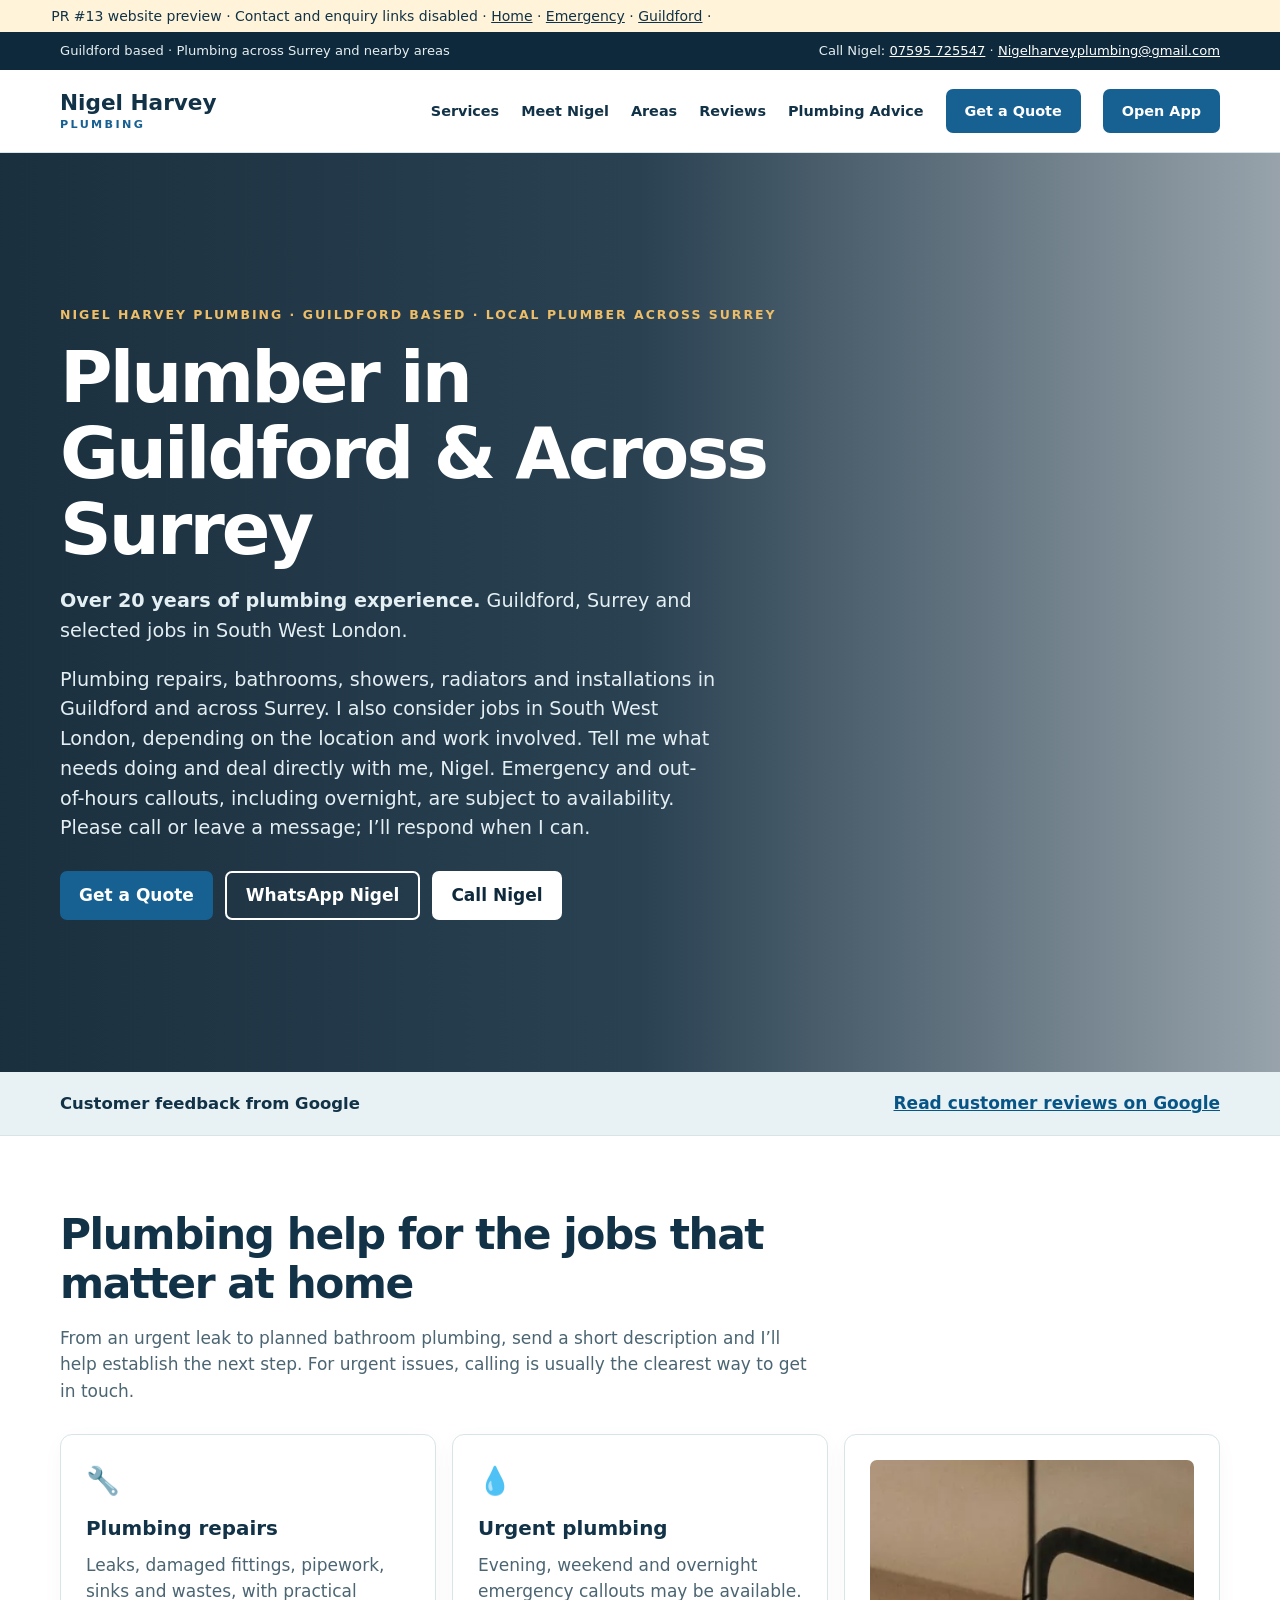
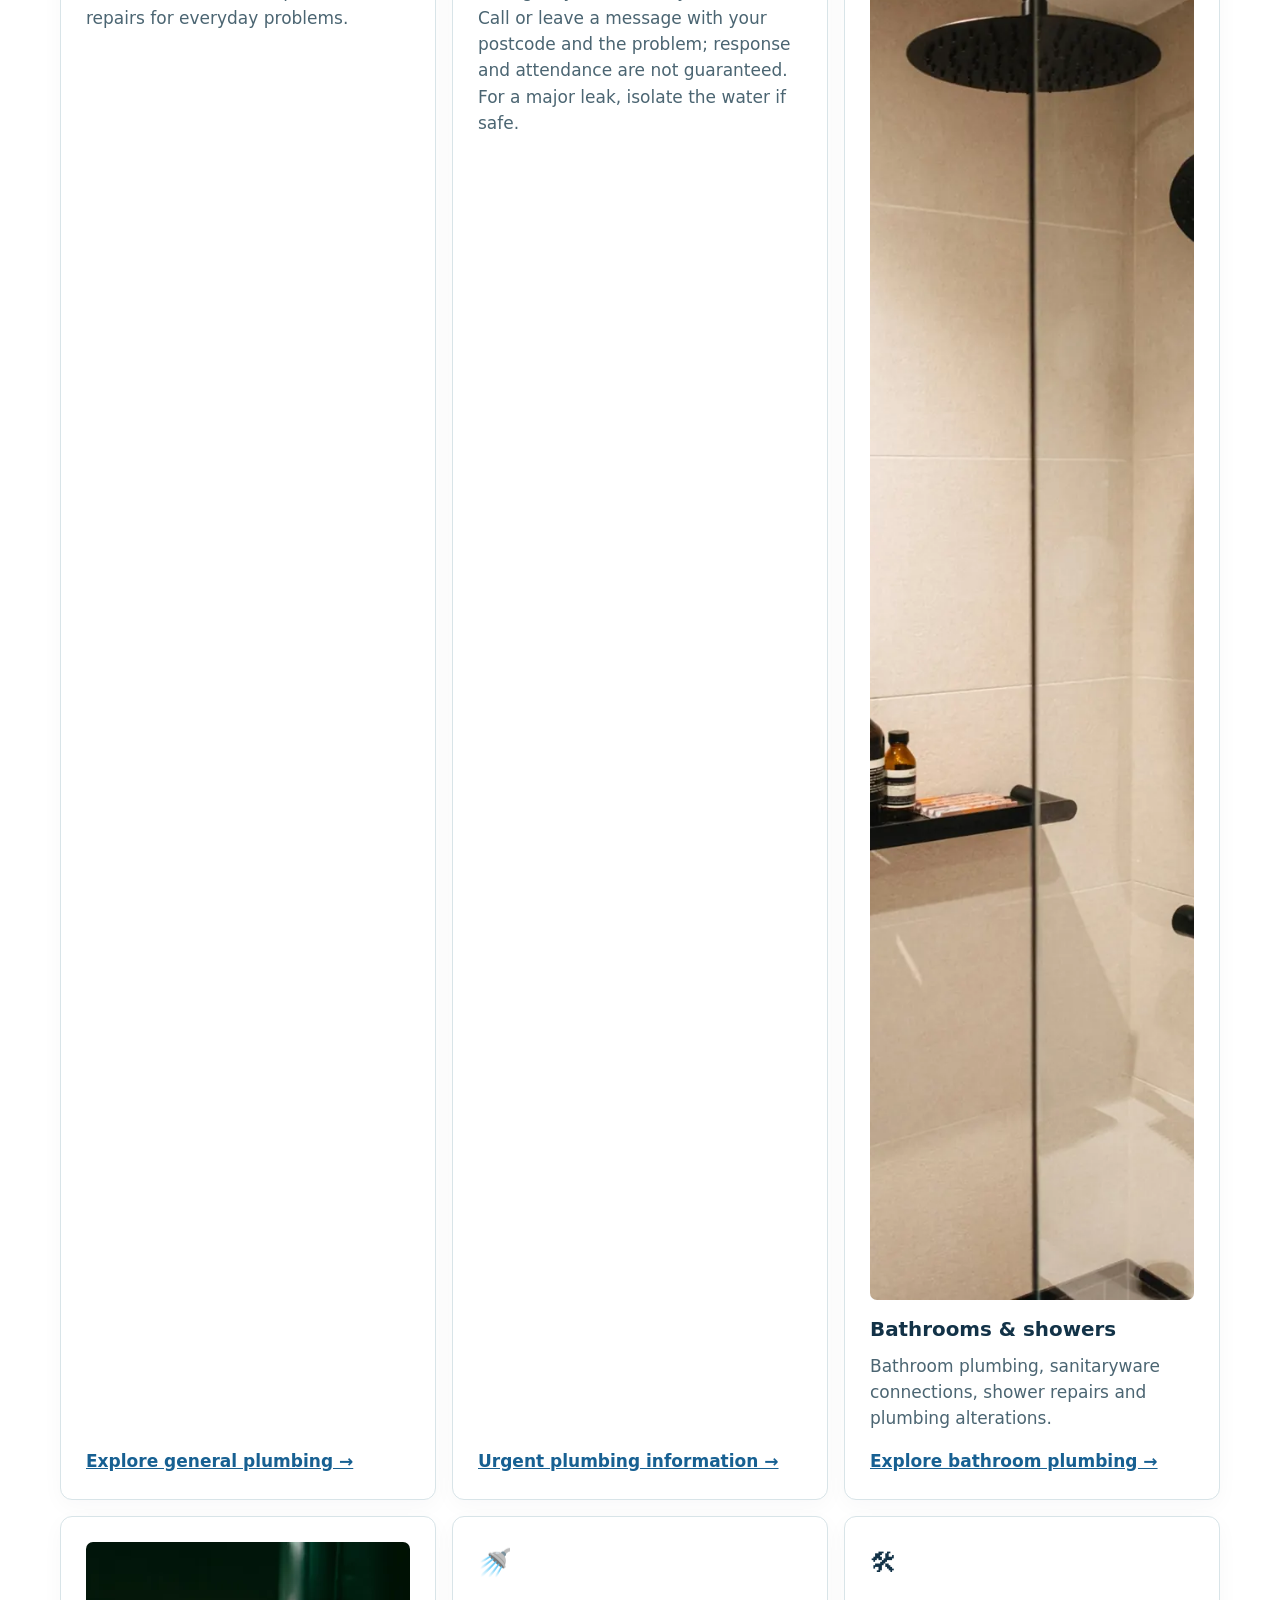
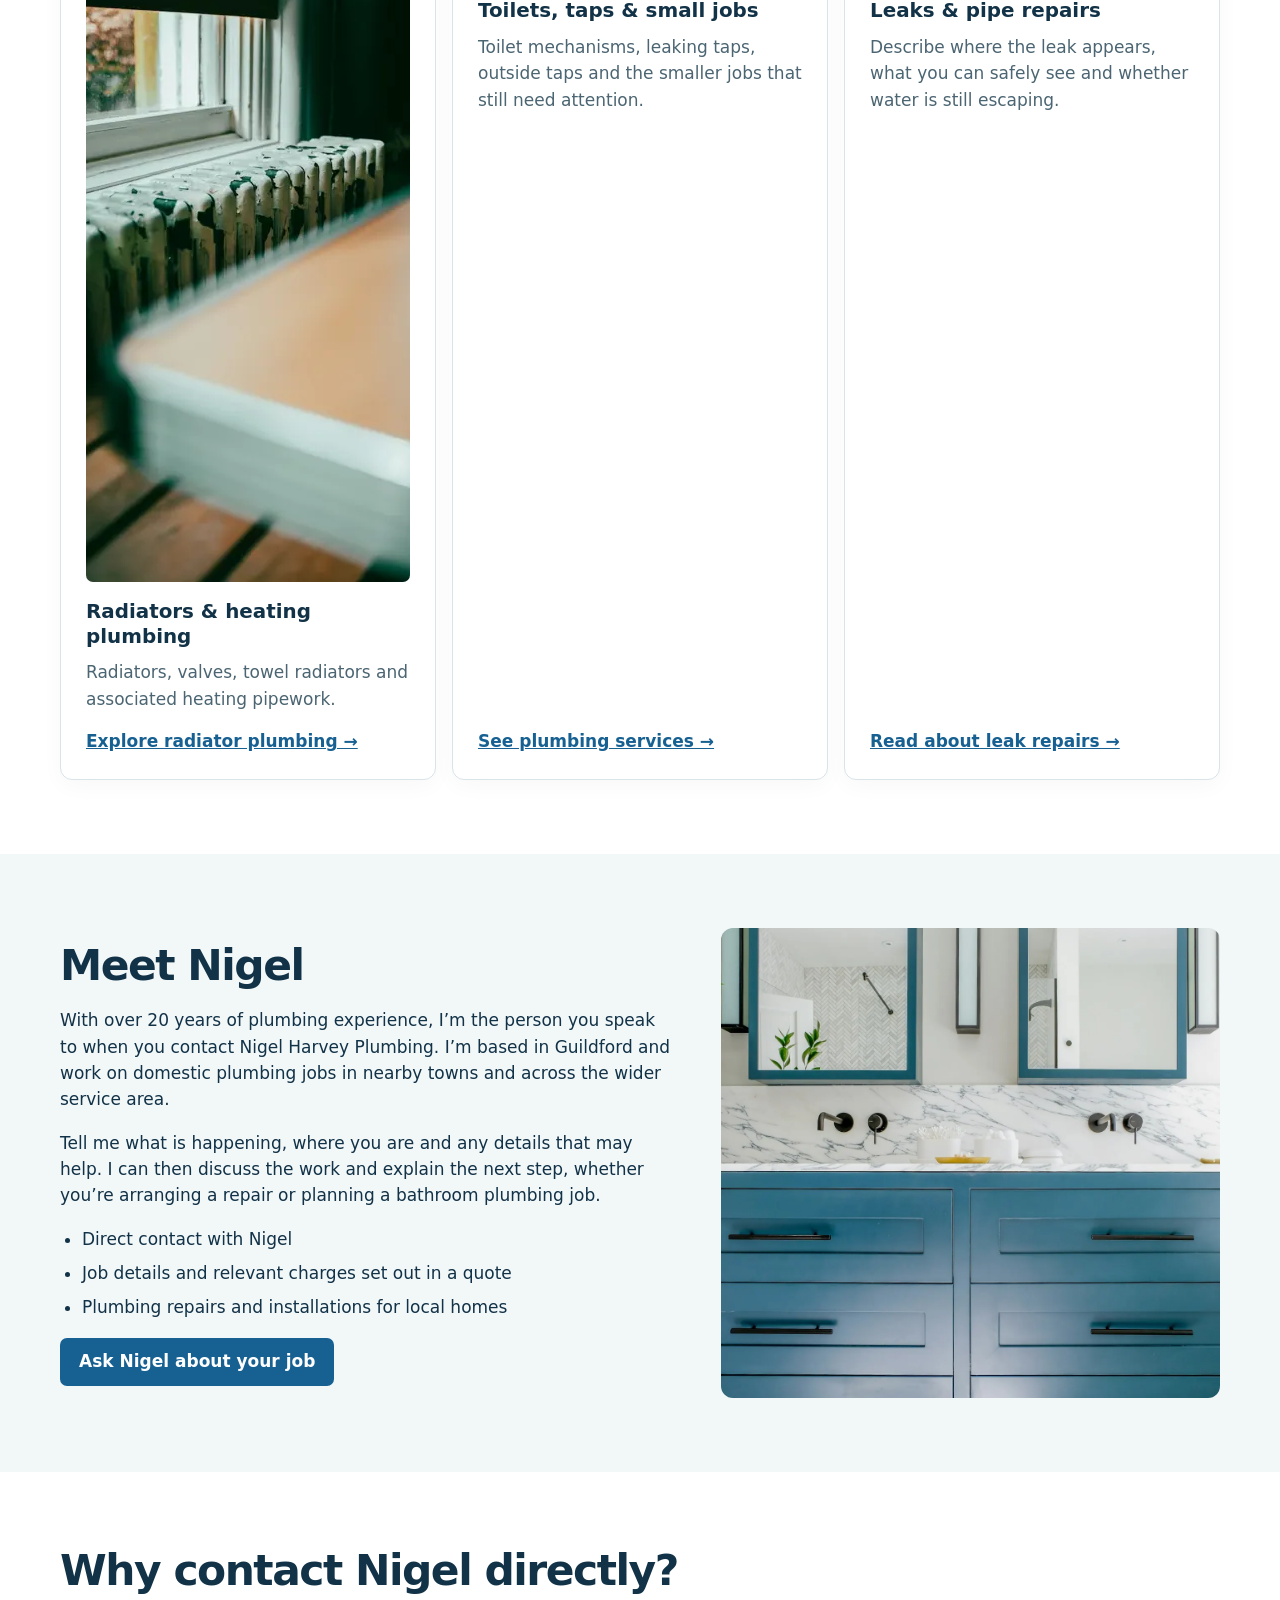
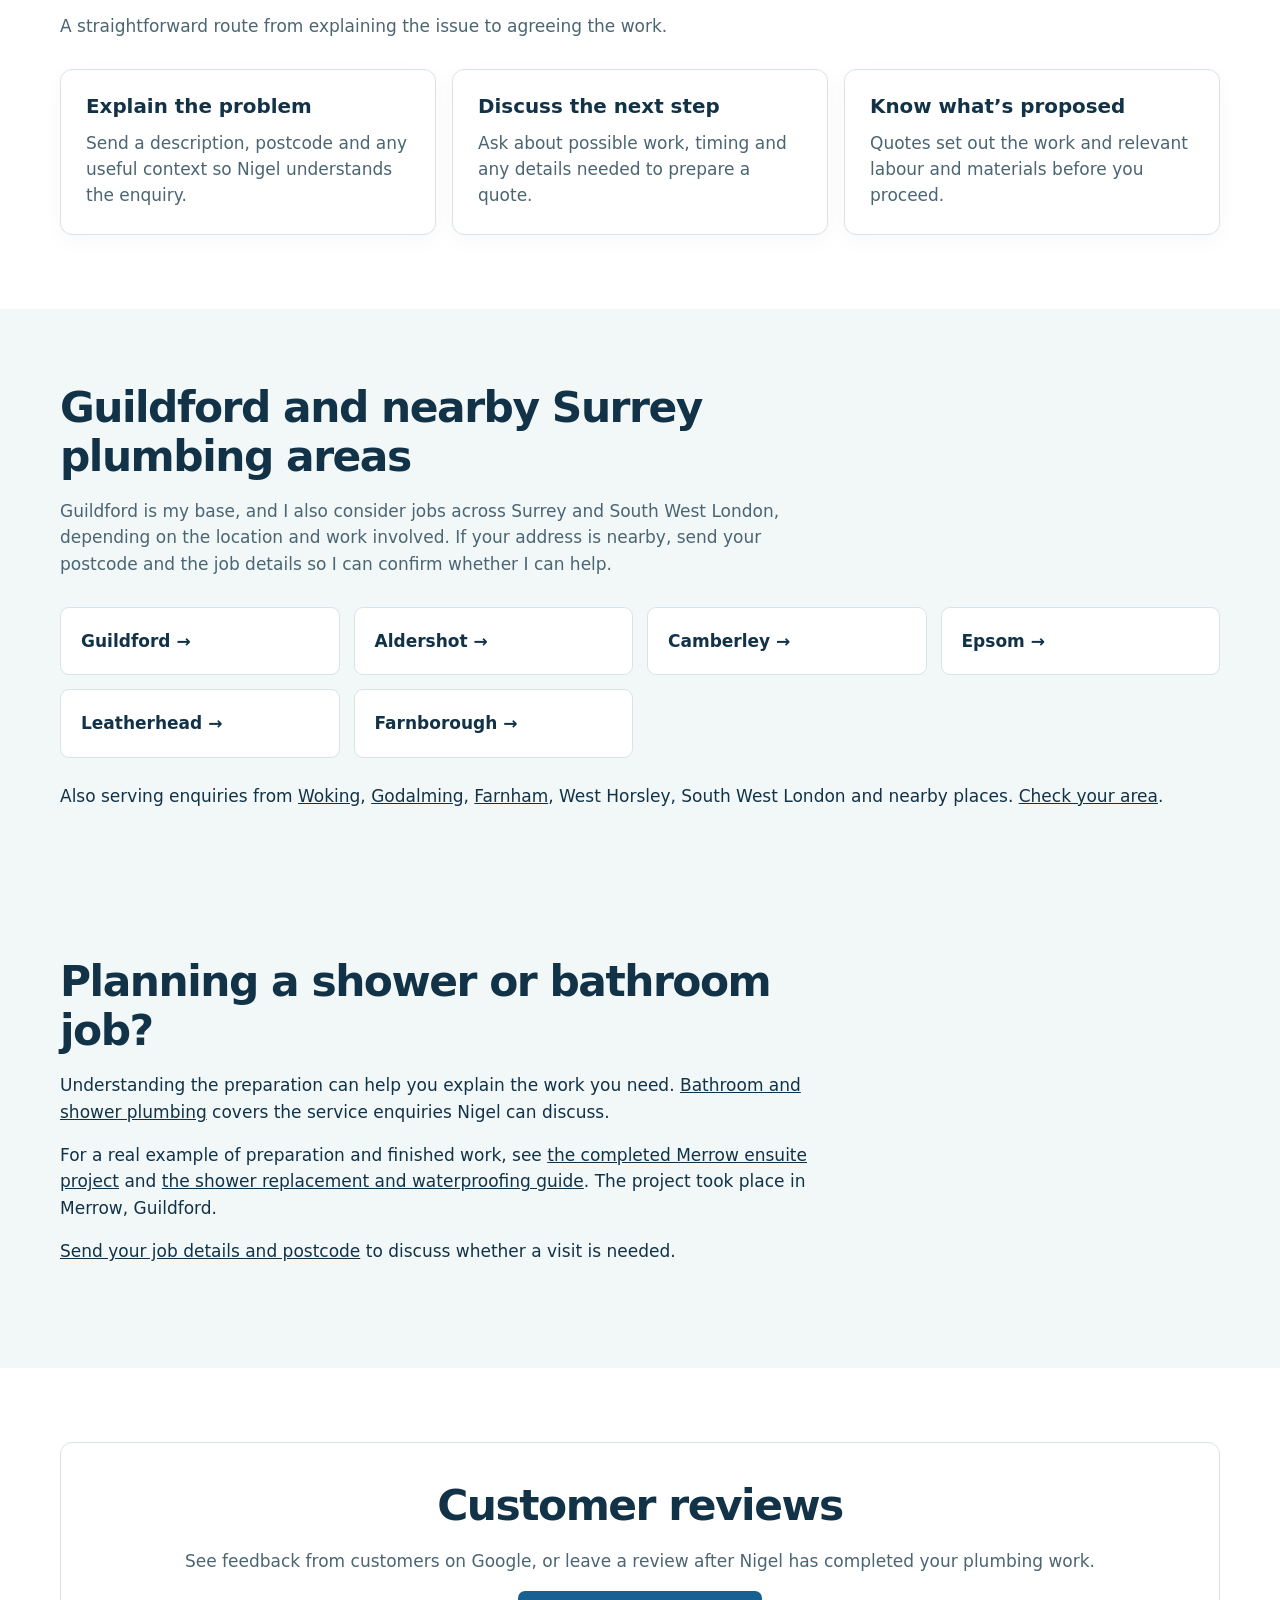
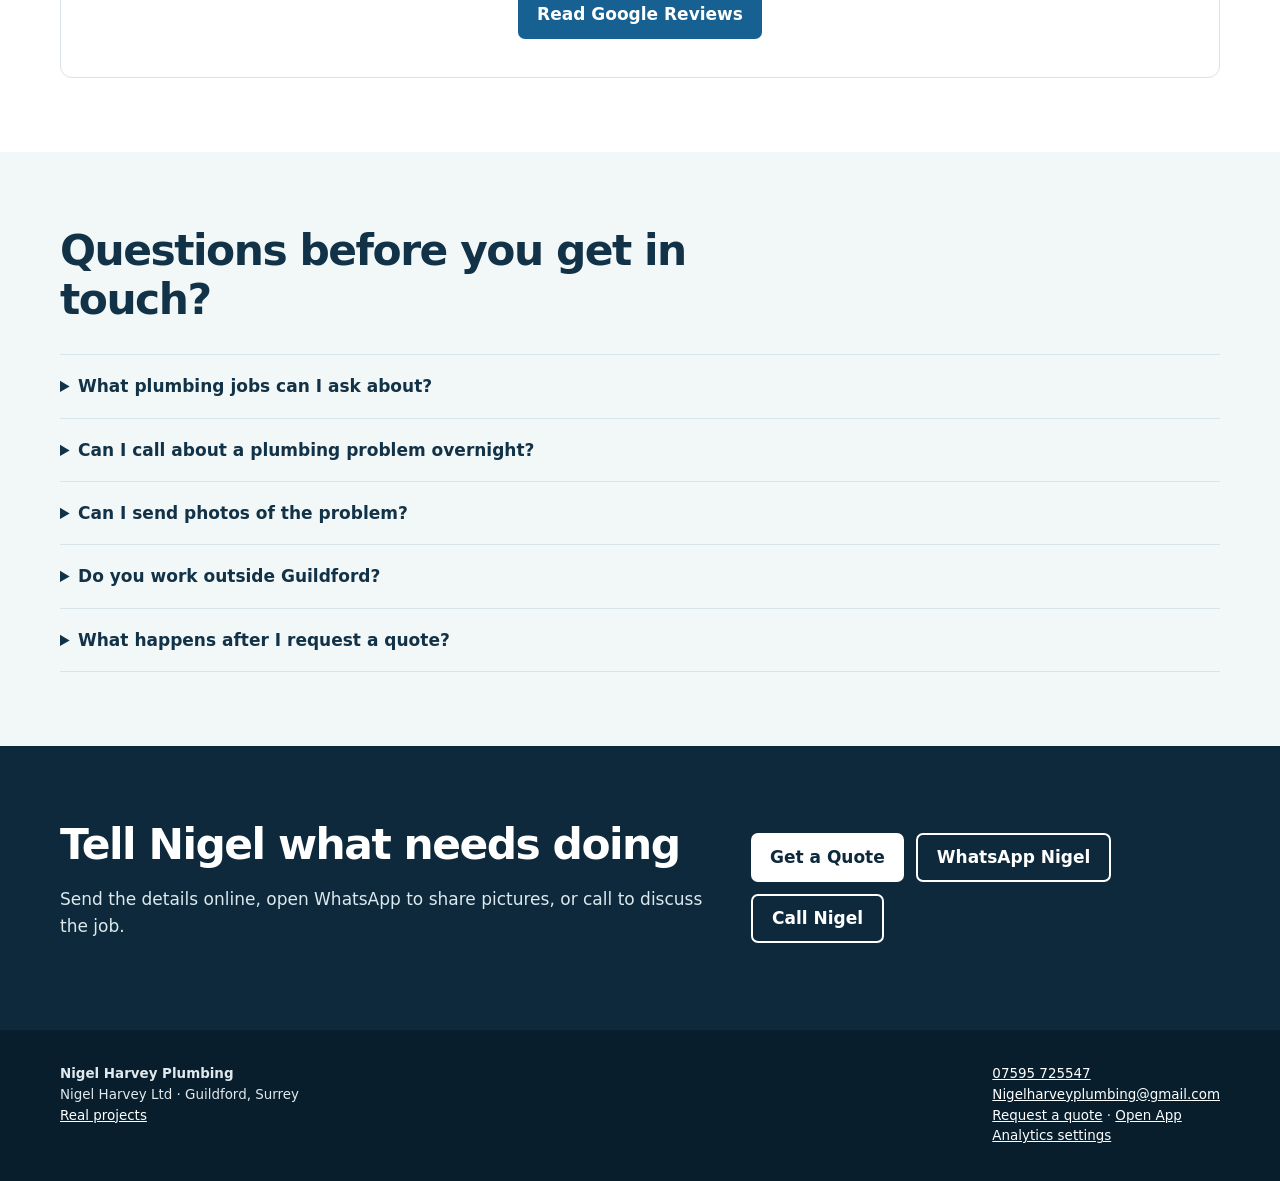
==== pr13-preview/index.html @ 232cf6fd "Add isolated static owner preview of PR 13 without backend or communications" ====
<!DOCTYPE html>

<html lang="en-GB"><head><meta content="default-src 'none'; img-src data:; style-src 'unsafe-inline'; form-action 'none'; base-uri 'none'; connect-src 'none'" http-equiv="Content-Security-Policy"/>
<meta charset="utf-8"/><meta content="width=device-width,initial-scale=1" name="viewport"/>
<title>Plumber in Guildford &amp; Surrey | Nigel Harvey Plumbing</title>
<meta content="Guildford and Surrey plumber with over 20 years of experience. Repairs, bathrooms and out-of-hours emergency callouts subject to availability." name="description"/>
<link href="https://www.nigelharveyplumbing.co.uk/" rel="canonical"/><meta content="index,follow,max-image-preview:large" name="robots"/>
<meta content="website" property="og:type"/><meta content="Plumber in Guildford &amp; Surrey | Nigel Harvey Plumbing" property="og:title"/><meta content="Over 20 years of plumbing experience. Guildford, Surrey and South West London. Emergency callouts subject to availability." property="og:description"/><meta content="https://www.nigelharveyplumbing.co.uk/" property="og:url"/><meta content="https://www.nigelharveyplumbing.co.uk/site-images/bathroom-illustrative.webp" property="og:image"/>


<style>:root{--ink:#123247;--navy:#0d293b;--blue:#176092;--light:#f2f7f8;--line:#d8e4e8;--muted:#4b6572;--amber:#edbd67}*{box-sizing:border-box}html{scroll-behavior:smooth}body{margin:0;color:var(--ink);font:17px/1.55 system-ui,-apple-system,Segoe UI,sans-serif;background:#fff}a{color:inherit}a:focus-visible,button:focus-visible{outline:3px solid var(--amber);outline-offset:3px}.wrap{width:min(1160px,92%);margin:auto}.skip{position:absolute;top:-100px;background:#fff;padding:10px;z-index:30}.skip:focus{top:5px}.top{background:var(--navy);color:#e6eff2;font-size:.82rem}.top .wrap{display:flex;justify-content:space-between;gap:20px;padding:9px 0}.top a{color:#fff}header{background:#fff;position:relative;z-index:4;border-bottom:1px solid var(--line)}.nav{display:flex;align-items:center;justify-content:space-between;gap:24px;min-height:82px}.brand{font-weight:850;font-size:1.35rem;line-height:1.05;text-decoration:none}.brand span{display:block;font-size:.7rem;letter-spacing:.21em;color:var(--blue);margin-top:5px}.navlinks{display:flex;align-items:center;gap:22px;font-size:.9rem;font-weight:700}.navlinks a{text-decoration:none}.navlinks a:hover,.textlink:hover{text-decoration:underline}.btn{display:inline-flex;align-items:center;justify-content:center;min-height:48px;padding:12px 19px;border-radius:7px;background:var(--blue);color:#fff;text-decoration:none;font-weight:750;text-align:center;line-height:1.25}.btn:hover{background:#0b466e}.btn.light{background:#fff;color:var(--navy)}.btn.outline{background:transparent;color:#fff;border:2px solid #fff}.btn.outline:hover{background:#fff;color:var(--navy)}.navlinks .btn{min-height:44px}.hero{background:linear-gradient(90deg,#081f2fec 0%,#092437dd 50%,#0924376b 100%),url('/site-images/bathroom-illustrative.webp') center 48%/cover;color:#fff;min-height:560px;display:flex;align-items:center}.hero .wrap{padding:78px 0}.hero-copy{max-width:750px}.kicker{color:var(--amber);text-transform:uppercase;letter-spacing:.16em;font-weight:800;font-size:.78rem}.hero h1{font-size:clamp(2.65rem,5.6vw,4.7rem);line-height:1.06;letter-spacing:-.04em;margin:14px 0 18px}.hero p{font-size:1.2rem;max-width:660px;color:#e4eff3}.actions{display:flex;gap:12px;flex-wrap:wrap;margin-top:28px}.review-strip{background:#e8f2f4;border-bottom:1px solid var(--line)}.review-strip .wrap{display:flex;align-items:center;justify-content:space-between;gap:20px;padding:18px 0}.review-strip strong{font-size:1.03rem}.review-strip a{font-weight:750;color:#075587}.review-strip .google-rating{display:inline-flex;align-items:center;gap:12px;flex-wrap:wrap}.review-strip .google-rating strong{font-size:1.5rem}.stars,.mini-stars{color:#a96105}.review-strip .stars{letter-spacing:.08em}section{padding:74px 0}.section-alt{background:var(--light)}.intro{max-width:760px;margin-bottom:30px}h2{font-size:clamp(1.9rem,3.7vw,2.65rem);letter-spacing:-.035em;line-height:1.16;margin:0 0 15px}h3{line-height:1.24;margin:0 0 10px}.muted,.card p{color:var(--muted)}.grid{display:grid;grid-template-columns:repeat(3,1fr);gap:16px}.card{background:#fff;border:1px solid var(--line);border-radius:12px;padding:25px;box-shadow:0 6px 22px #102c3808}.card p{margin:0}.card a{color:var(--blue);font-weight:750}.card .icon{font-size:1.7rem;margin-bottom:15px}.service-card img{display:block;width:100%;aspect-ratio:16/9;object-fit:cover;border-radius:7px;margin-bottom:18px}.service-card{display:flex;flex-direction:column}.service-card .textlink{margin-top:auto;padding-top:16px}.split{display:grid;grid-template-columns:1.1fr .9fr;gap:50px;align-items:center}.photo-panel img{width:100%;max-height:470px;object-fit:cover;display:block;border-radius:12px}.caption{font-size:.76rem;color:var(--muted);margin:9px 0 0}.tick-list{padding-left:22px}.tick-list li{margin:8px 0}.area-grid{display:grid;grid-template-columns:repeat(4,1fr);gap:14px}.area-grid a{display:block;text-decoration:none;border:1px solid var(--line);border-radius:9px;padding:20px;background:#fff;font-weight:750}.area-grid a:hover{border-color:var(--blue);color:var(--blue)}.secondary{margin:25px 0 0}.secondary a{white-space:nowrap}.reviewbox{text-align:center;background:#fff;padding:38px;border:1px solid var(--line);border-radius:12px}.reviewbox .google-brand img{width:74px;height:24px}.reviewbox .google-rating{display:flex;justify-content:center;gap:12px;align-items:center;flex-wrap:wrap;margin:12px 0 25px}.reviewbox .google-rating strong{font-size:1.65rem}.google-review-grid{display:grid;grid-template-columns:repeat(3,1fr);gap:14px;text-align:left;margin:20px 0}.google-review-card{border:1px solid var(--line);border-radius:10px;padding:20px}.review-author{display:flex;align-items:center;gap:10px}.review-author a{text-decoration:none}.review-avatar{width:42px;height:42px;border-radius:50%;object-fit:cover}.review-avatar-fallback{background:var(--light);display:grid;place-items:center;color:var(--blue);font-weight:800}.review-meta,.review-note{font-size:.78rem;color:var(--muted)}.review-text{font-size:.88rem;color:var(--muted)}.review-source{color:var(--blue);font-size:.8rem;font-weight:750}.faq details{border-top:1px solid var(--line);padding:18px 0}.faq details:last-child{border-bottom:1px solid var(--line)}.faq summary{font-weight:750;cursor:pointer}.faq p{margin-bottom:0}.final{background:var(--navy);color:#fff}.final .wrap{display:flex;align-items:center;justify-content:space-between;gap:30px}.final p{color:#dce9ee}.final .actions{margin-top:0}footer{background:#081e2c;color:#e0e9ed;padding:34px 0;font-size:.84rem}.foot{display:flex;justify-content:space-between;gap:28px}footer a{color:#fff}.mobile-contact{display:none}
@media(max-width:900px){.nav{flex-wrap:wrap;padding:16px 0}.navlinks{width:100%;justify-content:space-between;flex-wrap:wrap;gap:10px}.grid{grid-template-columns:repeat(2,1fr)}.area-grid{grid-template-columns:repeat(2,1fr)}.split{gap:25px}}
@media(max-width:640px){body{font-size:16px}.top .wrap{justify-content:center}.top span:last-child{display:none}.nav{min-height:0}.navlinks{justify-content:flex-start}.navlinks a:not(.btn){font-size:.85rem}.navlinks .btn{padding:9px 12px;font-size:.84rem}.hero{min-height:0;background:linear-gradient(#081f2fe8,#081f2fdc),url('/site-images/bathroom-illustrative.webp') center/cover}.hero .wrap{padding:58px 0 66px}.hero p{font-size:1.08rem}.actions{display:grid;grid-template-columns:1fr 1fr}.actions .btn:first-child{grid-column:1/-1}section{padding:55px 0}.review-strip .wrap{display:block}.review-strip .wrap>*{display:block;margin:4px 0}.grid,.split,.google-review-grid{grid-template-columns:1fr}.area-grid{grid-template-columns:1fr 1fr}.reviewbox{padding:22px}.final .wrap,.foot{display:block}.final .actions{margin-top:20px}.mobile-contact{display:flex;position:fixed;left:0;right:0;bottom:0;z-index:5;background:#fff;border-top:1px solid var(--line);padding:8px;gap:8px}.mobile-contact a{flex:1;min-height:46px;font-size:.85rem}body{padding-bottom:64px}}

footer .analytics-settings{border:0;background:transparent;color:#fff;text-decoration:underline;font:inherit;padding:0;cursor:pointer}
.analytics-consent[hidden]{display:none!important}
.analytics-consent{position:fixed;z-index:20;bottom:0;left:0;right:0;background:#fff;color:var(--ink);border-top:2px solid var(--blue);box-shadow:0 -8px 30px #0d293b30;padding:17px max(4%,calc((100% - 1160px)/2));display:flex;align-items:center;justify-content:space-between;gap:25px;font-size:.88rem;line-height:1.4}
.analytics-consent>div:first-child{max-width:790px}.analytics-choices{display:flex;gap:9px;flex-shrink:0}
.analytics-choices button{font:inherit;font-weight:700;cursor:pointer;padding:10px 14px;border-radius:7px;border:1px solid var(--blue);color:var(--blue);background:#fff}
.analytics-choices button:last-child{background:var(--blue);color:#fff}
@media(max-width:800px){.analytics-consent{display:block;bottom:0;padding:16px 4%}.analytics-choices{margin-top:12px;flex-wrap:wrap}}
@media(max-width:640px){.analytics-consent{bottom:63px}}

@media(max-width:360px){.area-grid{grid-template-columns:1fr}}
</style>
<meta content="noindex,nofollow,noarchive" name="robots"/></head>
<body><div id="preview-notice" style="background:#fff4d9;color:#123247;padding:8px 4%;font:14px system-ui">PR #13 website preview · Contact and enquiry links disabled · <a href="/">Home</a> · <a href="/emergency-plumber-surrey.html">Emergency</a> · <a href="/plumber-guildford.html">Guildford</a> · </div>
<a class="skip" href="#main">Skip to content</a>
<div class="top"><div class="wrap"><span>Guildford based · Plumbing across Surrey and nearby areas</span><span>Call Nigel: <a href="#preview-notice" title="Preview only — contact and other links are disabled">07595 725547</a> · <a href="#preview-notice" title="Preview only — contact and other links are disabled">Nigelharveyplumbing@gmail.com</a></span></div></div>
<header><nav aria-label="Main navigation" class="wrap nav"><a class="brand" href="/">Nigel Harvey<span>PLUMBING</span></a><div class="navlinks"><a href="#services">Services</a><a href="#about">Meet Nigel</a><a href="#areas">Areas</a><a href="#reviews">Reviews</a><a href="#preview-notice" title="Preview only — contact and other links are disabled">Plumbing Advice</a><a class="btn" href="#preview-notice" title="Preview only — contact and other links are disabled">Get a Quote</a><a class="btn" href="#preview-notice" title="Preview only — contact and other links are disabled">Open App</a></div></nav></header>
<main id="main">
<section class="hero"><div class="wrap"><div class="hero-copy"><div class="kicker">Nigel Harvey Plumbing · Guildford based · Local Plumber Across Surrey</div><h1>Plumber in Guildford &amp; Across Surrey</h1><p><strong>Over 20 years of plumbing experience.</strong> Guildford, Surrey and selected jobs in South West London.</p><p>Plumbing repairs, bathrooms, showers, radiators and installations in Guildford and across Surrey. I also consider jobs in South West London, depending on the location and work involved. Tell me what needs doing and deal directly with me, Nigel. Emergency and out-of-hours callouts, including overnight, are subject to availability. Please call or leave a message; I’ll respond when I can.</p><div class="actions"><a class="btn" href="#preview-notice" title="Preview only — contact and other links are disabled">Get a Quote</a><a class="btn outline" href="#preview-notice" rel="noopener noreferrer" target="_blank" title="Preview only — contact and other links are disabled">WhatsApp Nigel</a><a class="btn light" href="#preview-notice" title="Preview only — contact and other links are disabled">Call Nigel</a></div></div></div></section>
<div class="review-strip"><div class="wrap"><strong>Customer feedback from Google</strong><div><a href="#preview-notice" rel="noopener noreferrer" target="_blank" title="Preview only — contact and other links are disabled">Read customer reviews on Google</a></div></div></div>
<section id="services"><div class="wrap"><div class="intro"><h2>Plumbing help for the jobs that matter at home</h2><p class="muted">From an urgent leak to planned bathroom plumbing, send a short description and I’ll help establish the next step. For urgent issues, calling is usually the clearest way to get in touch.</p></div><div class="grid">
<article class="card service-card"><div aria-hidden="true" class="icon">🔧</div><h3>Plumbing repairs</h3><p>Leaks, damaged fittings, pipework, sinks and wastes, with practical repairs for everyday problems.</p><a class="textlink" href="#preview-notice" title="Preview only — contact and other links are disabled">Explore general plumbing →</a></article>
<article class="card service-card"><div aria-hidden="true" class="icon">💧</div><h3>Urgent plumbing</h3><p>Evening, weekend and overnight emergency callouts may be available. Call or leave a message with your postcode and the problem; response and attendance are not guaranteed. For a major leak, isolate the water if safe.</p><a class="textlink" href="/emergency-plumber-surrey.html">Urgent plumbing information →</a></article>
<article class="card service-card"><img alt="Illustrative photograph of a domestic shower" height="1440" loading="lazy" src="[data-uri]" width="960"/><h3>Bathrooms &amp; showers</h3><p>Bathroom plumbing, sanitaryware connections, shower repairs and plumbing alterations.</p><a class="textlink" href="#preview-notice" title="Preview only — contact and other links are disabled">Explore bathroom plumbing →</a></article>
<article class="card service-card"><img alt="Illustrative photograph of a domestic radiator" height="640" loading="lazy" src="[data-uri]" width="427"/><h3>Radiators &amp; heating plumbing</h3><p>Radiators, valves, towel radiators and associated heating pipework.</p><a class="textlink" href="#preview-notice" title="Preview only — contact and other links are disabled">Explore radiator plumbing →</a></article>
<article class="card service-card"><div aria-hidden="true" class="icon">🚿</div><h3>Toilets, taps &amp; small jobs</h3><p>Toilet mechanisms, leaking taps, outside taps and the smaller jobs that still need attention.</p><a class="textlink" href="#preview-notice" title="Preview only — contact and other links are disabled">See plumbing services →</a></article>
<article class="card service-card"><div aria-hidden="true" class="icon">🛠</div><h3>Leaks &amp; pipe repairs</h3><p>Describe where the leak appears, what you can safely see and whether water is still escaping.</p><a class="textlink" href="#preview-notice" title="Preview only — contact and other links are disabled">Read about leak repairs →</a></article>
</div></div></section>
<section class="section-alt" id="about"><div class="wrap split"><div><h2>Meet Nigel</h2><p>With over 20 years of plumbing experience, I’m the person you speak to when you contact Nigel Harvey Plumbing. I’m based in Guildford and work on domestic plumbing jobs in nearby towns and across the wider service area.</p><p>Tell me what is happening, where you are and any details that may help. I can then discuss the work and explain the next step, whether you’re arranging a repair or planning a bathroom plumbing job.</p><ul class="tick-list"><li>Direct contact with Nigel</li><li>Job details and relevant charges set out in a quote</li><li>Plumbing repairs and installations for local homes</li></ul><a class="btn" href="#preview-notice" title="Preview only — contact and other links are disabled">Ask Nigel about your job</a></div><div class="photo-panel"><img alt="Illustrative photograph of a domestic bathroom sink" height="1800" loading="lazy" src="[data-uri]" width="1200"/></div></div></section>
<section><div class="wrap"><div class="intro"><h2>Why contact Nigel directly?</h2><p class="muted">A straightforward route from explaining the issue to agreeing the work.</p></div><div class="grid"><div class="card"><h3>Explain the problem</h3><p>Send a description, postcode and any useful context so Nigel understands the enquiry.</p></div><div class="card"><h3>Discuss the next step</h3><p>Ask about possible work, timing and any details needed to prepare a quote.</p></div><div class="card"><h3>Know what’s proposed</h3><p>Quotes set out the work and relevant labour and materials before you proceed.</p></div></div></div></section>
<section class="section-alt" id="areas"><div class="wrap"><div class="intro"><h2>Guildford and nearby Surrey plumbing areas</h2><p class="muted">Guildford is my base, and I also consider jobs across Surrey and South West London, depending on the location and work involved. If your address is nearby, send your postcode and the job details so I can confirm whether I can help.</p></div><div class="area-grid"><a href="/plumber-guildford.html">Guildford <span aria-hidden="true">→</span></a><a href="#preview-notice" title="Preview only — contact and other links are disabled">Aldershot <span aria-hidden="true">→</span></a><a href="#preview-notice" title="Preview only — contact and other links are disabled">Camberley <span aria-hidden="true">→</span></a><a href="#preview-notice" title="Preview only — contact and other links are disabled">Epsom <span aria-hidden="true">→</span></a><a href="#preview-notice" title="Preview only — contact and other links are disabled">Leatherhead <span aria-hidden="true">→</span></a><a href="#preview-notice" title="Preview only — contact and other links are disabled">Farnborough <span aria-hidden="true">→</span></a></div><p class="secondary">Also serving enquiries from <a href="/plumber-woking.html">Woking</a>, <a href="#preview-notice" title="Preview only — contact and other links are disabled">Godalming</a>, <a href="#preview-notice" title="Preview only — contact and other links are disabled">Farnham</a>, West Horsley, South West London and nearby places. <a href="#preview-notice" title="Preview only — contact and other links are disabled">Check your area</a>.</p></div></section>
<section class="section-alt" id="batch8-home-context"><div class="wrap"><div class="intro"><h2>Planning a shower or bathroom job?</h2><p>Understanding the preparation can help you explain the work you need. <a href="#preview-notice" title="Preview only — contact and other links are disabled">Bathroom and shower plumbing</a> covers the service enquiries Nigel can discuss.</p><p>For a real example of preparation and finished work, see <a href="#preview-notice" title="Preview only — contact and other links are disabled">the completed Merrow ensuite project</a> and <a href="#preview-notice" title="Preview only — contact and other links are disabled">the shower replacement and waterproofing guide</a>. The project took place in Merrow, Guildford.</p><p><a href="#preview-notice" title="Preview only — contact and other links are disabled">Send your job details and postcode</a> to discuss whether a visit is needed.</p></div></div></section><section id="reviews"><div class="wrap"><div class="reviewbox"><h2>Customer reviews</h2><p class="muted">See feedback from customers on Google, or leave a review after Nigel has completed your plumbing work.</p><a class="btn" href="#preview-notice" rel="noopener" target="_blank" title="Preview only — contact and other links are disabled">Read Google Reviews</a></div></div></section>
<section class="section-alt faq"><div class="wrap"><div class="intro"><h2>Questions before you get in touch?</h2></div><details><summary>What plumbing jobs can I ask about?</summary><p>Leaks, taps, toilets, bathrooms, showers, radiators, valves, pipework and other domestic plumbing work. Describe the job so Nigel can say whether it fits.</p></details><details><summary>Can I call about a plumbing problem overnight?</summary><p>Emergency callouts may be available overnight, but I may not answer while asleep. Please call or leave a message with your postcode and the problem. Response times and attendance are subject to availability.</p></details><details><summary>Can I send photos of the problem?</summary><p>Yes. You can add photos in WhatsApp after opening the conversation. Please do not send a video unless Nigel asks for one.</p></details><details><summary>Do you work outside Guildford?</summary><p>I consider jobs across Surrey and South West London, depending on the location and work involved. Send your postcode and job details so I can confirm whether I can help.</p></details><details><summary>What happens after I request a quote?</summary><p>Your details enter Nigel’s enquiries list. He can review them and contact you using your preferred method to discuss the next step. Submission does not confirm a booking.</p></details></div></section>
<section class="final"><div class="wrap"><div><h2>Tell Nigel what needs doing</h2><p>Send the details online, open WhatsApp to share pictures, or call to discuss the job.</p></div><div class="actions"><a class="btn light" href="#preview-notice" title="Preview only — contact and other links are disabled">Get a Quote</a><a class="btn outline" href="#preview-notice" rel="noopener noreferrer" target="_blank" title="Preview only — contact and other links are disabled">WhatsApp Nigel</a><a class="btn outline" href="#preview-notice" title="Preview only — contact and other links are disabled">Call Nigel</a></div></div></section>
</main>
<footer><div class="wrap foot"><div><strong>Nigel Harvey Plumbing</strong><br/>Nigel Harvey Ltd · Guildford, Surrey<br/><a href="#preview-notice" title="Preview only — contact and other links are disabled">Real projects</a></div><div><a href="#preview-notice" title="Preview only — contact and other links are disabled">07595 725547</a><br/><a href="#preview-notice" title="Preview only — contact and other links are disabled">Nigelharveyplumbing@gmail.com</a><br/><a href="#preview-notice" title="Preview only — contact and other links are disabled">Request a quote</a> · <a href="#preview-notice" title="Preview only — contact and other links are disabled">Open App</a><br/><button class="analytics-settings" id="analytics-settings" type="button">Analytics settings</button></div></div></footer>
<div class="mobile-contact"><a class="btn" href="#preview-notice" title="Preview only — contact and other links are disabled">Get a Quote</a><a class="btn" href="#preview-notice" rel="noopener noreferrer" target="_blank" title="Preview only — contact and other links are disabled">WhatsApp Nigel</a><a class="btn" href="#preview-notice" title="Preview only — contact and other links are disabled">Call Nigel</a></div>
</body></html>
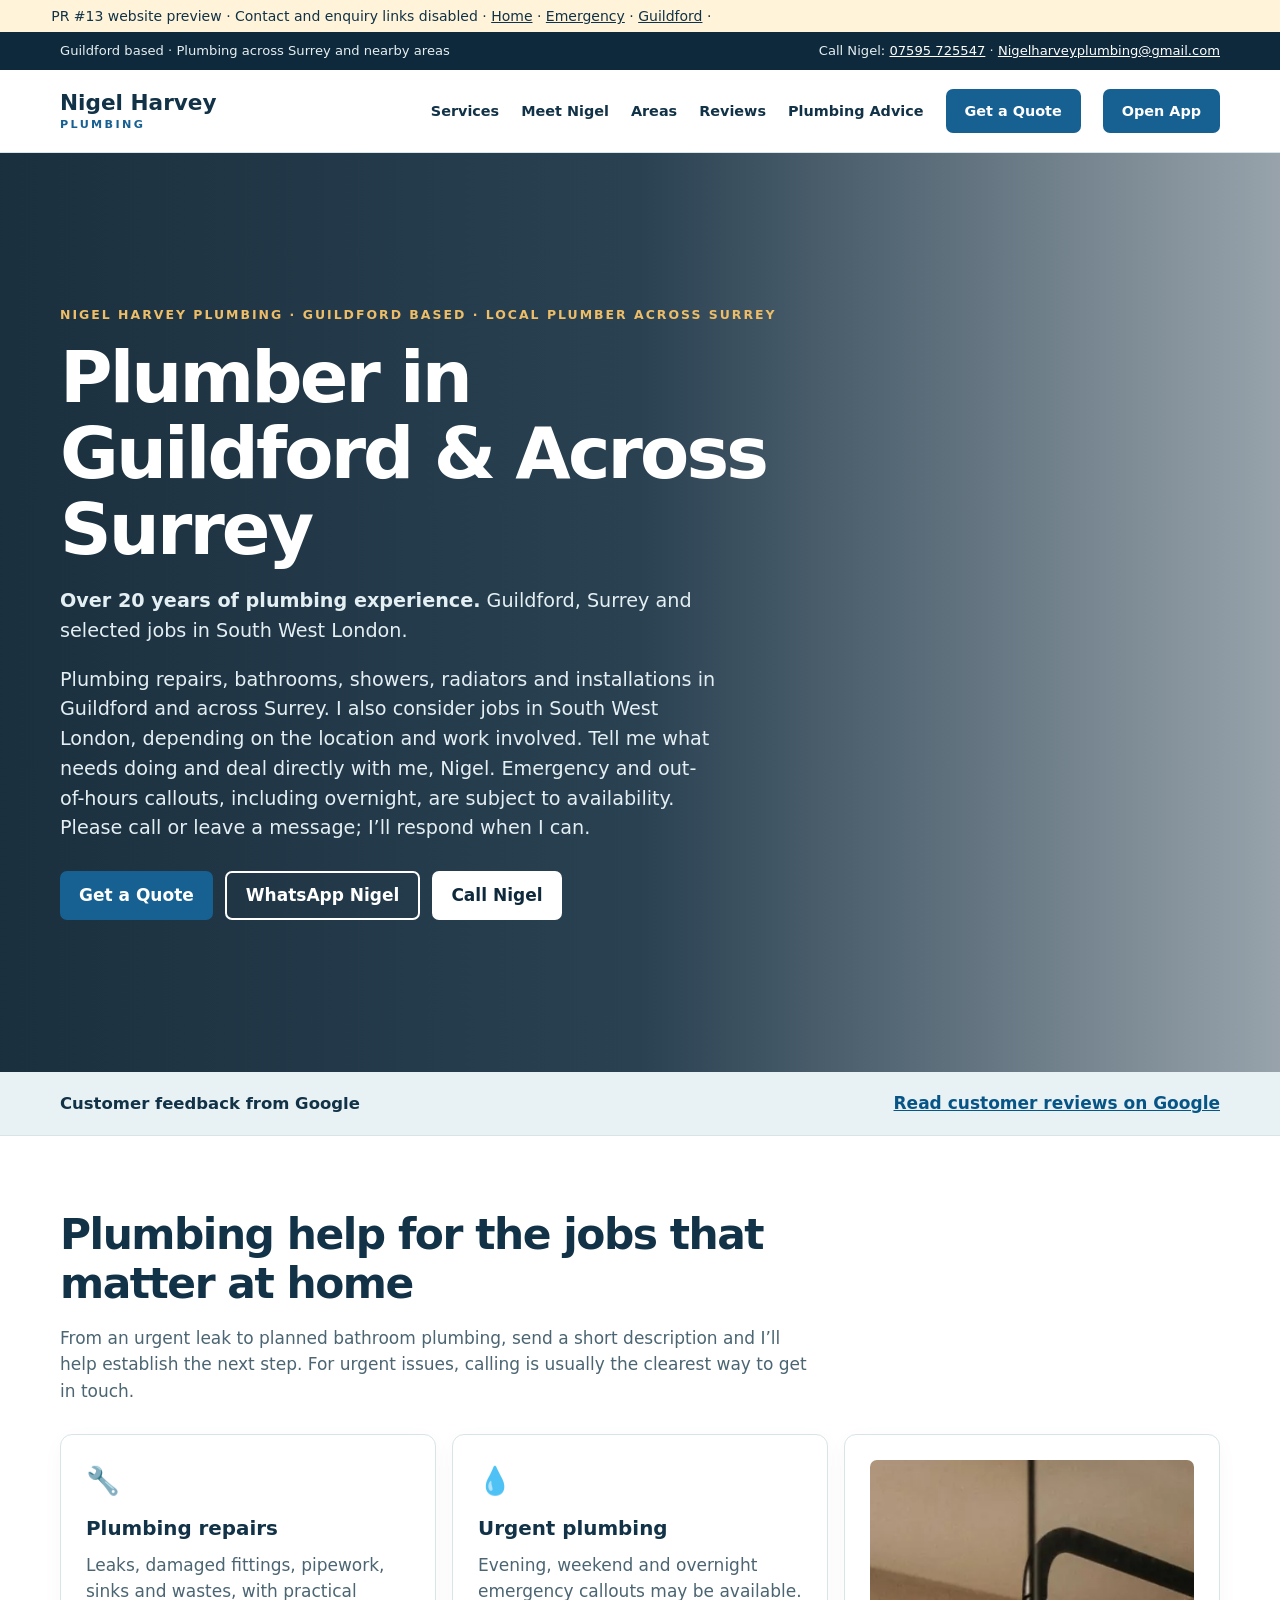
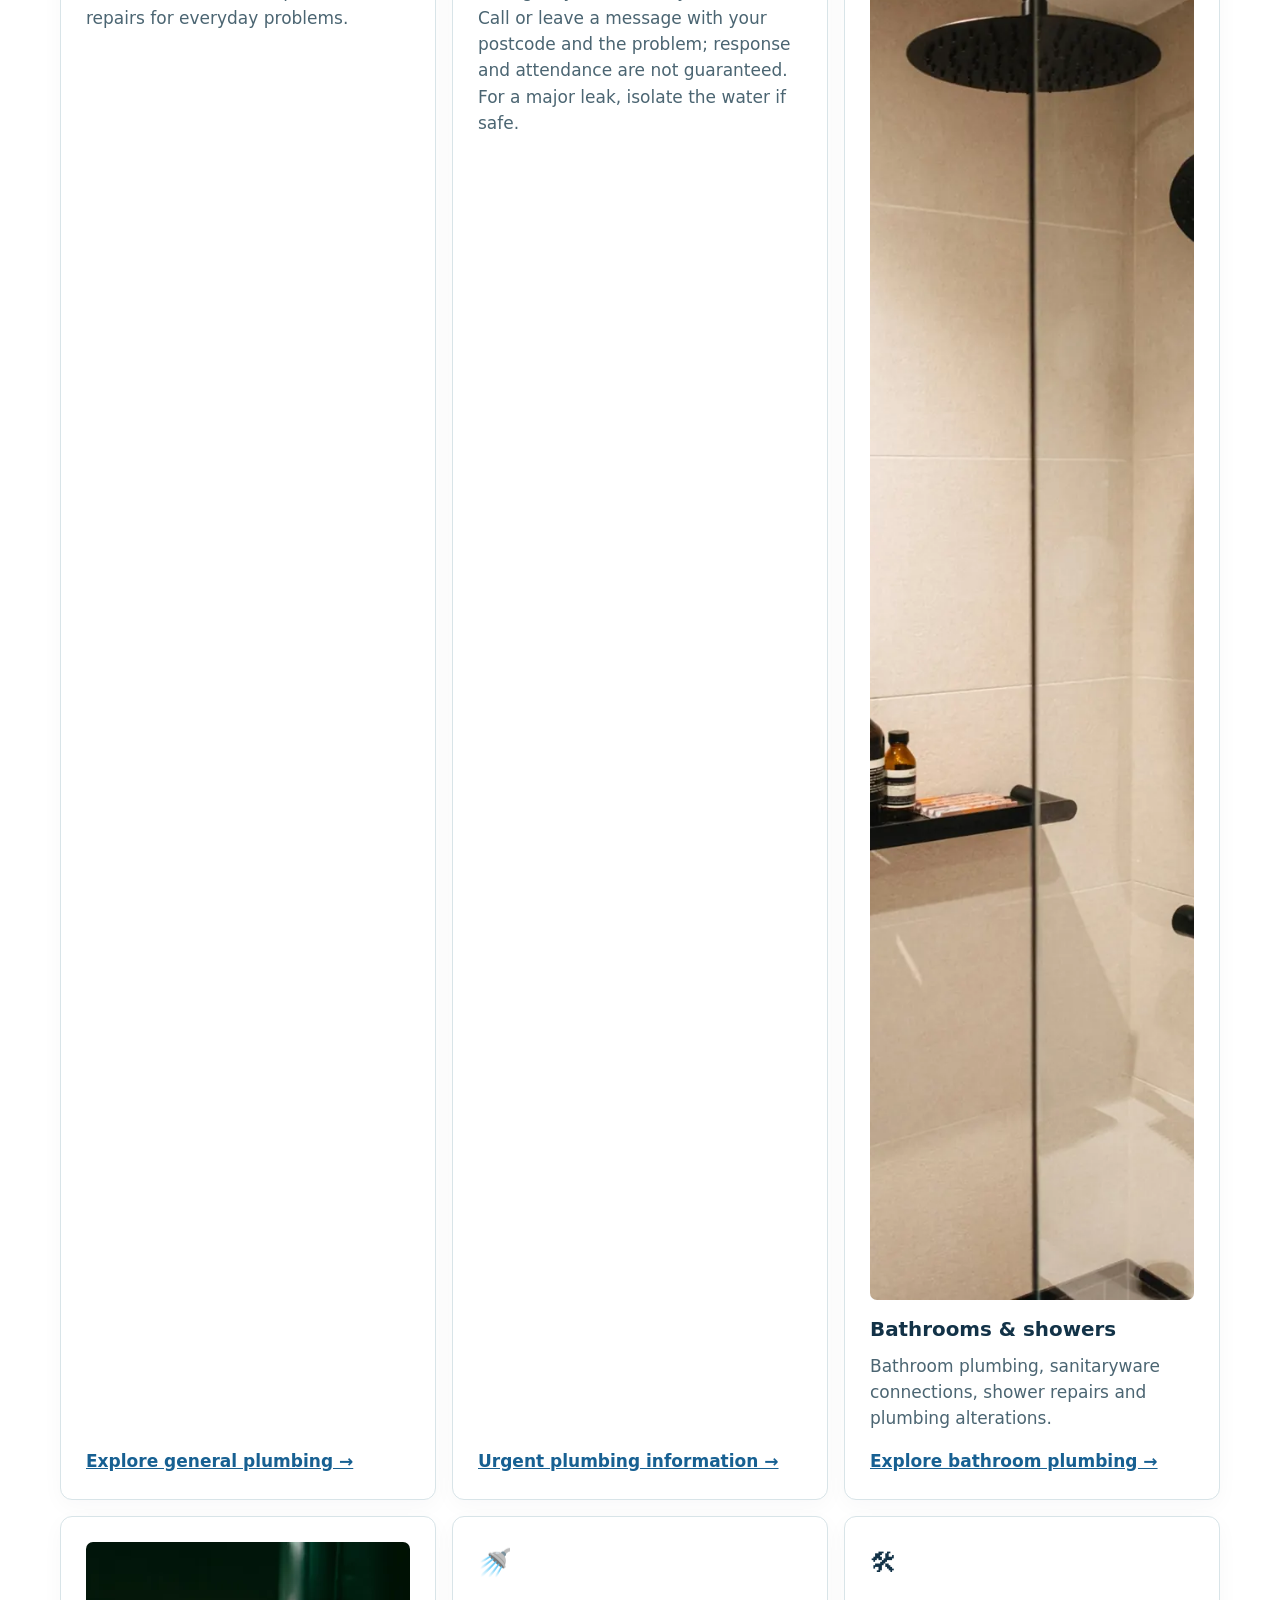
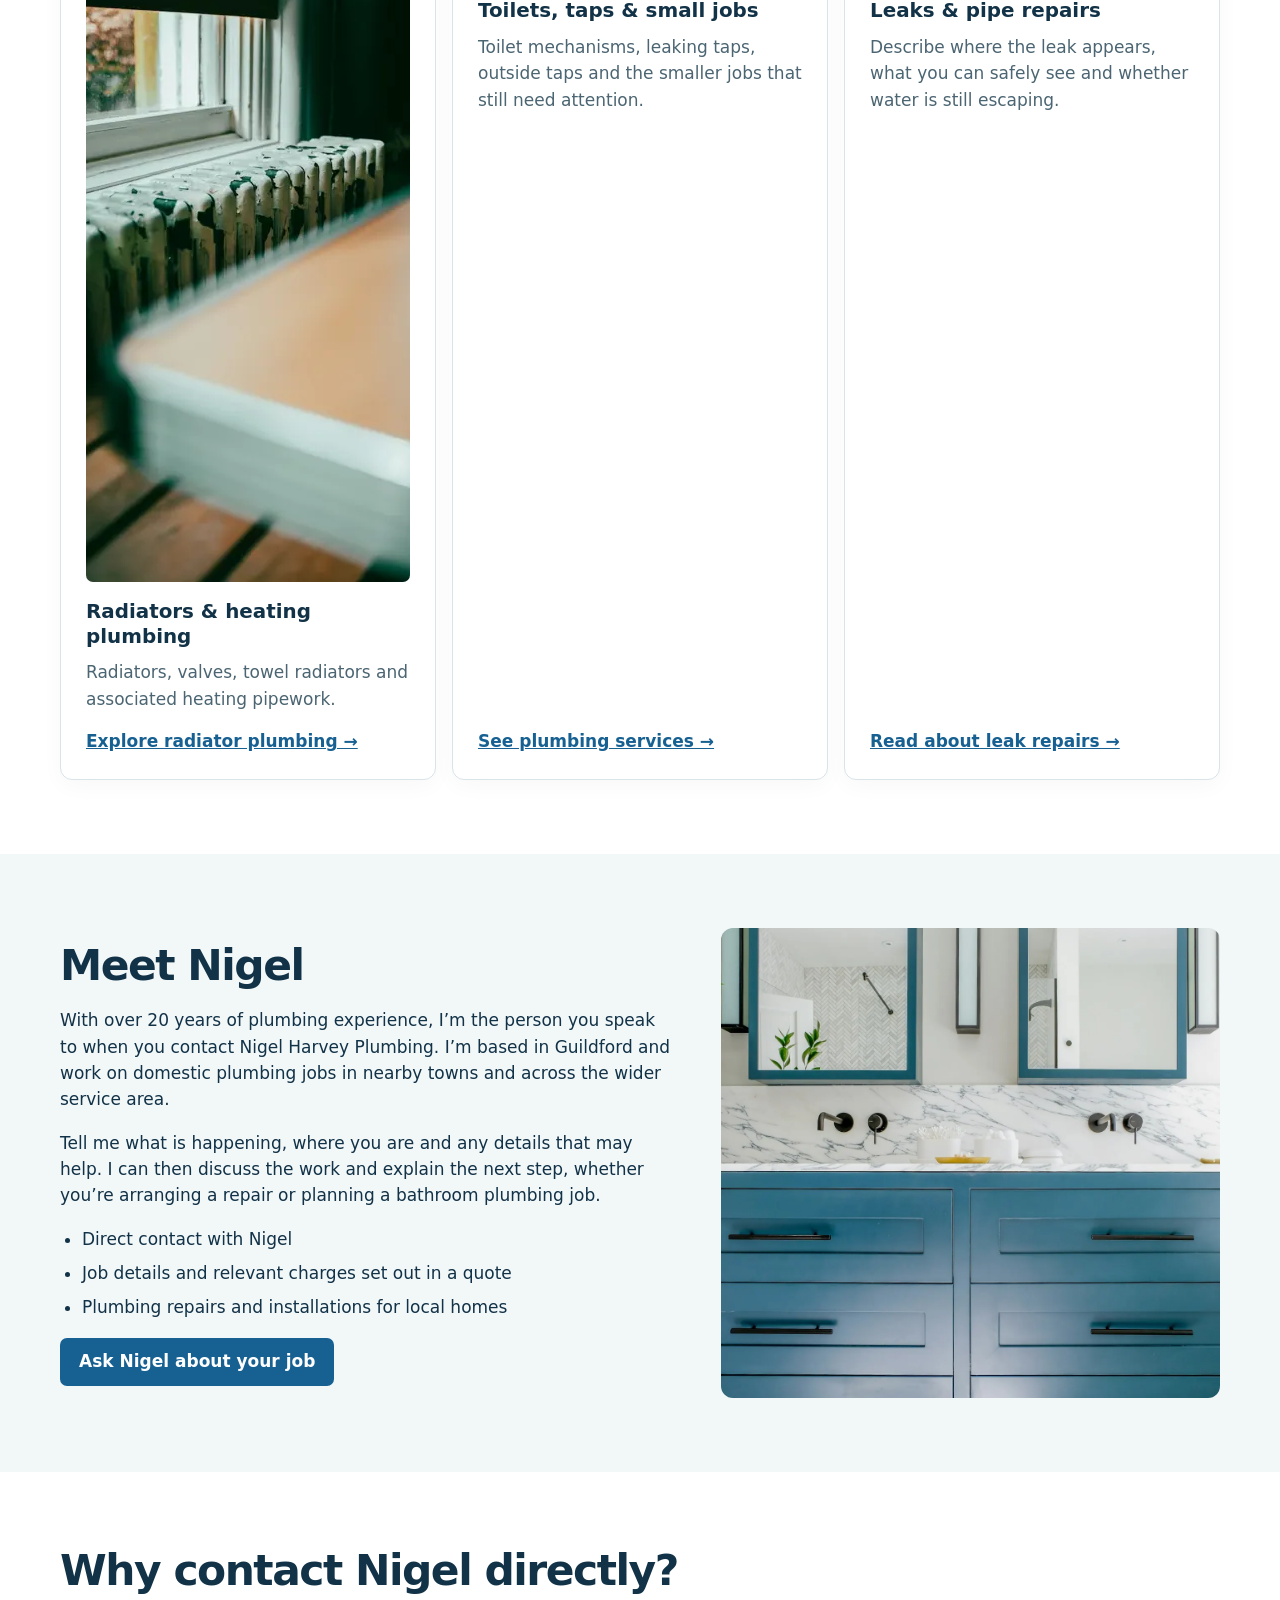
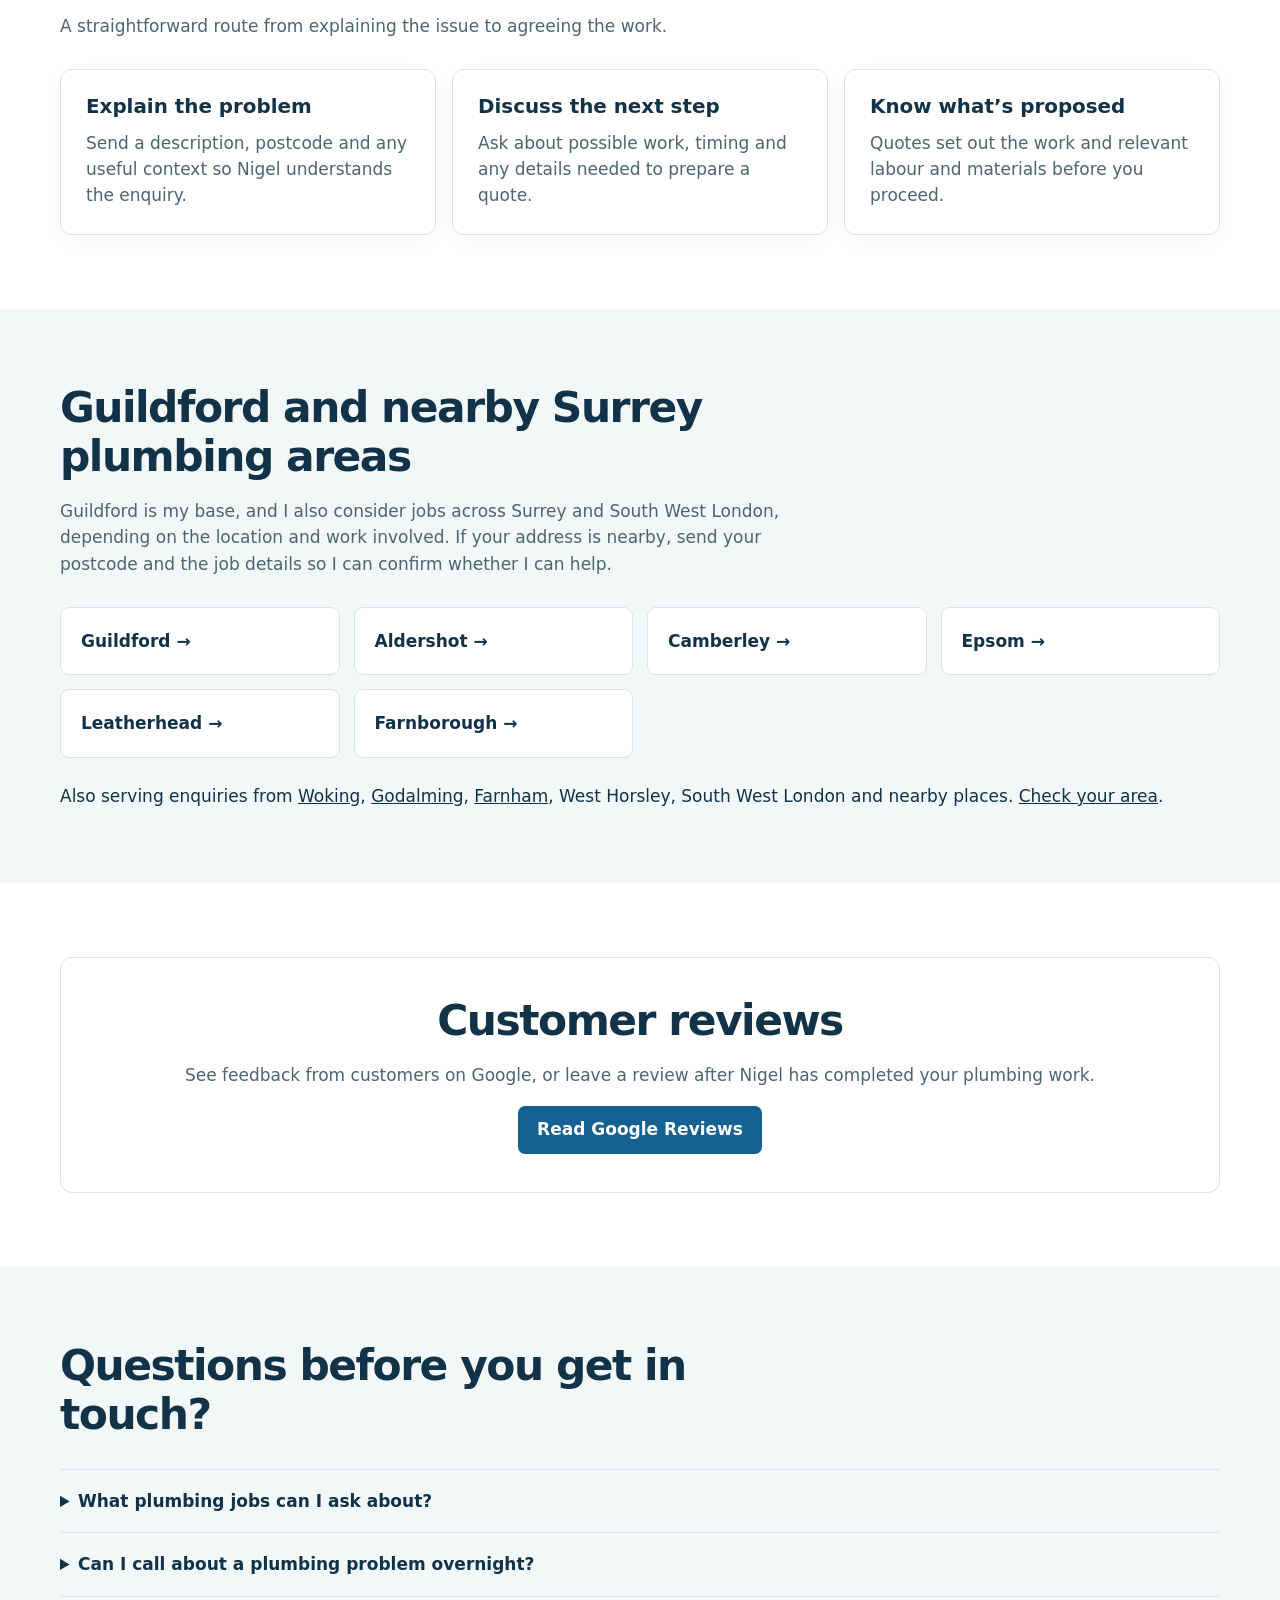
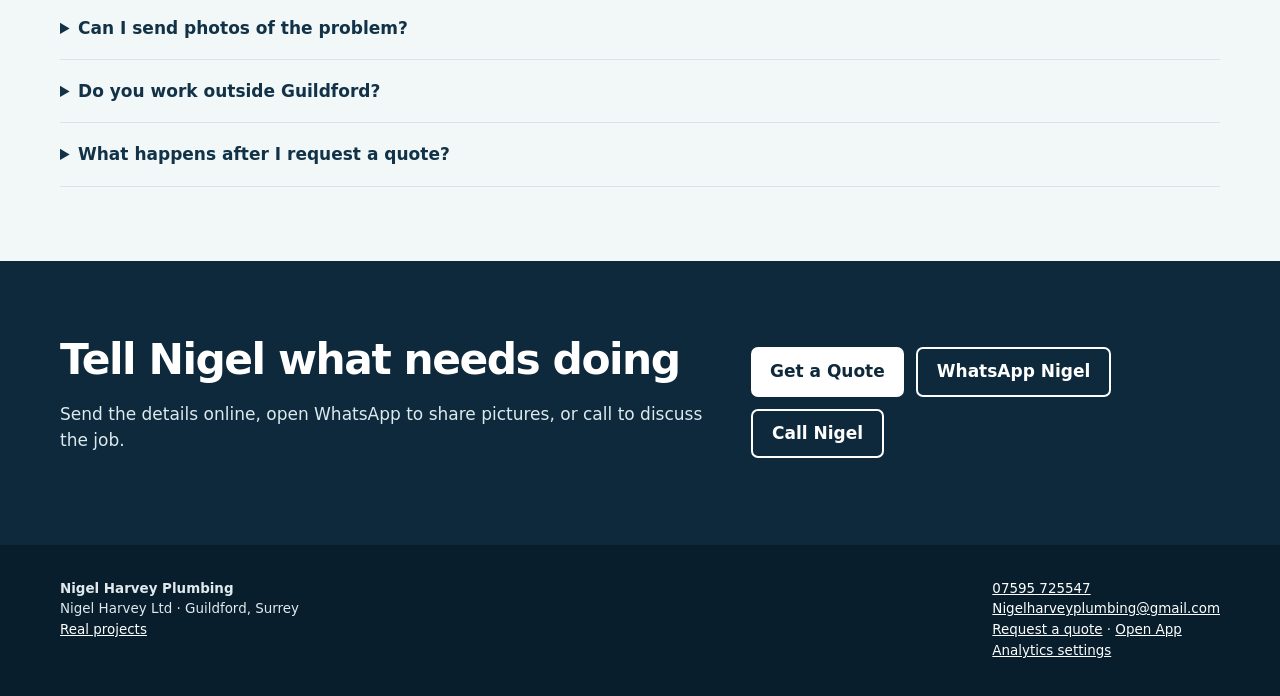
==== commit 9ca58d0e: "Exclude synthetic test project context from static website preview" ====
--- a/pr13-preview/index.html
+++ b/pr13-preview/index.html
@@ -42,7 +42,7 @@
 <section class="section-alt" id="about"><div class="wrap split"><div><h2>Meet Nigel</h2><p>With over 20 years of plumbing experience, I’m the person you speak to when you contact Nigel Harvey Plumbing. I’m based in Guildford and work on domestic plumbing jobs in nearby towns and across the wider service area.</p><p>Tell me what is happening, where you are and any details that may help. I can then discuss the work and explain the next step, whether you’re arranging a repair or planning a bathroom plumbing job.</p><ul class="tick-list"><li>Direct contact with Nigel</li><li>Job details and relevant charges set out in a quote</li><li>Plumbing repairs and installations for local homes</li></ul><a class="btn" href="#preview-notice" title="Preview only — contact and other links are disabled">Ask Nigel about your job</a></div><div class="photo-panel"><img alt="Illustrative photograph of a domestic bathroom sink" height="1800" loading="lazy" src="[data-uri]" width="1200"/></div></div></section>
 <section><div class="wrap"><div class="intro"><h2>Why contact Nigel directly?</h2><p class="muted">A straightforward route from explaining the issue to agreeing the work.</p></div><div class="grid"><div class="card"><h3>Explain the problem</h3><p>Send a description, postcode and any useful context so Nigel understands the enquiry.</p></div><div class="card"><h3>Discuss the next step</h3><p>Ask about possible work, timing and any details needed to prepare a quote.</p></div><div class="card"><h3>Know what’s proposed</h3><p>Quotes set out the work and relevant labour and materials before you proceed.</p></div></div></div></section>
 <section class="section-alt" id="areas"><div class="wrap"><div class="intro"><h2>Guildford and nearby Surrey plumbing areas</h2><p class="muted">Guildford is my base, and I also consider jobs across Surrey and South West London, depending on the location and work involved. If your address is nearby, send your postcode and the job details so I can confirm whether I can help.</p></div><div class="area-grid"><a href="/plumber-guildford.html">Guildford <span aria-hidden="true">→</span></a><a href="#preview-notice" title="Preview only — contact and other links are disabled">Aldershot <span aria-hidden="true">→</span></a><a href="#preview-notice" title="Preview only — contact and other links are disabled">Camberley <span aria-hidden="true">→</span></a><a href="#preview-notice" title="Preview only — contact and other links are disabled">Epsom <span aria-hidden="true">→</span></a><a href="#preview-notice" title="Preview only — contact and other links are disabled">Leatherhead <span aria-hidden="true">→</span></a><a href="#preview-notice" title="Preview only — contact and other links are disabled">Farnborough <span aria-hidden="true">→</span></a></div><p class="secondary">Also serving enquiries from <a href="/plumber-woking.html">Woking</a>, <a href="#preview-notice" title="Preview only — contact and other links are disabled">Godalming</a>, <a href="#preview-notice" title="Preview only — contact and other links are disabled">Farnham</a>, West Horsley, South West London and nearby places. <a href="#preview-notice" title="Preview only — contact and other links are disabled">Check your area</a>.</p></div></section>
-<section class="section-alt" id="batch8-home-context"><div class="wrap"><div class="intro"><h2>Planning a shower or bathroom job?</h2><p>Understanding the preparation can help you explain the work you need. <a href="#preview-notice" title="Preview only — contact and other links are disabled">Bathroom and shower plumbing</a> covers the service enquiries Nigel can discuss.</p><p>For a real example of preparation and finished work, see <a href="#preview-notice" title="Preview only — contact and other links are disabled">the completed Merrow ensuite project</a> and <a href="#preview-notice" title="Preview only — contact and other links are disabled">the shower replacement and waterproofing guide</a>. The project took place in Merrow, Guildford.</p><p><a href="#preview-notice" title="Preview only — contact and other links are disabled">Send your job details and postcode</a> to discuss whether a visit is needed.</p></div></div></section><section id="reviews"><div class="wrap"><div class="reviewbox"><h2>Customer reviews</h2><p class="muted">See feedback from customers on Google, or leave a review after Nigel has completed your plumbing work.</p><a class="btn" href="#preview-notice" rel="noopener" target="_blank" title="Preview only — contact and other links are disabled">Read Google Reviews</a></div></div></section>
+<section id="reviews"><div class="wrap"><div class="reviewbox"><h2>Customer reviews</h2><p class="muted">See feedback from customers on Google, or leave a review after Nigel has completed your plumbing work.</p><a class="btn" href="#preview-notice" rel="noopener" target="_blank" title="Preview only — contact and other links are disabled">Read Google Reviews</a></div></div></section>
 <section class="section-alt faq"><div class="wrap"><div class="intro"><h2>Questions before you get in touch?</h2></div><details><summary>What plumbing jobs can I ask about?</summary><p>Leaks, taps, toilets, bathrooms, showers, radiators, valves, pipework and other domestic plumbing work. Describe the job so Nigel can say whether it fits.</p></details><details><summary>Can I call about a plumbing problem overnight?</summary><p>Emergency callouts may be available overnight, but I may not answer while asleep. Please call or leave a message with your postcode and the problem. Response times and attendance are subject to availability.</p></details><details><summary>Can I send photos of the problem?</summary><p>Yes. You can add photos in WhatsApp after opening the conversation. Please do not send a video unless Nigel asks for one.</p></details><details><summary>Do you work outside Guildford?</summary><p>I consider jobs across Surrey and South West London, depending on the location and work involved. Send your postcode and job details so I can confirm whether I can help.</p></details><details><summary>What happens after I request a quote?</summary><p>Your details enter Nigel’s enquiries list. He can review them and contact you using your preferred method to discuss the next step. Submission does not confirm a booking.</p></details></div></section>
 <section class="final"><div class="wrap"><div><h2>Tell Nigel what needs doing</h2><p>Send the details online, open WhatsApp to share pictures, or call to discuss the job.</p></div><div class="actions"><a class="btn light" href="#preview-notice" title="Preview only — contact and other links are disabled">Get a Quote</a><a class="btn outline" href="#preview-notice" rel="noopener noreferrer" target="_blank" title="Preview only — contact and other links are disabled">WhatsApp Nigel</a><a class="btn outline" href="#preview-notice" title="Preview only — contact and other links are disabled">Call Nigel</a></div></div></section>
 </main>
